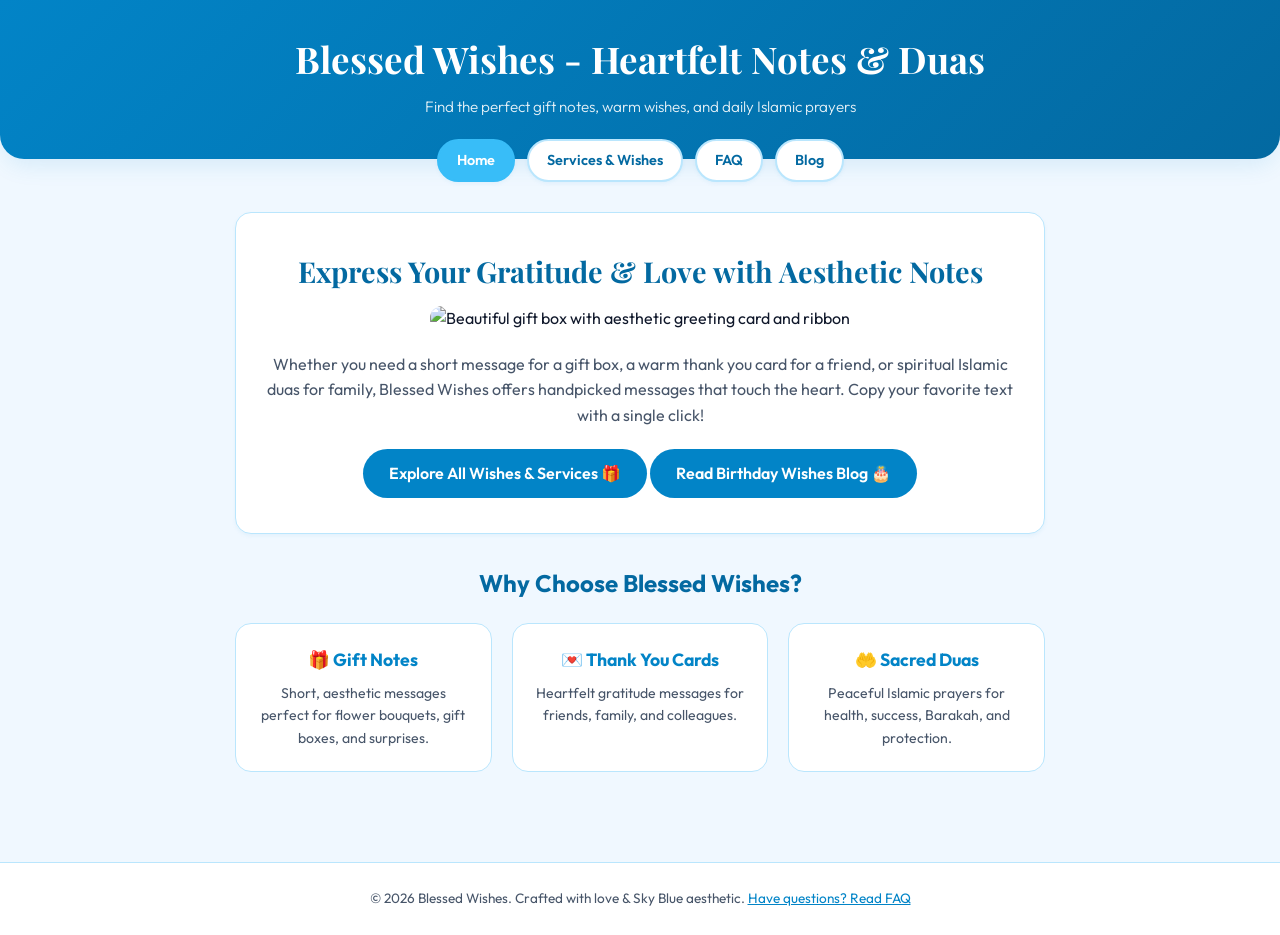
==== index.html @ 403fddb9 "Add files via upload" ====
<!DOCTYPE html>
<html lang="en">
<head>
  <meta charset="UTF-8">
  <meta name="viewport" content="width=device-width, initial-scale=1.0">
  <meta name="google-site-verification" content="L-ZJHPAw0LGPoaAZtQSktFJ6a1Exkws2GeB3RhP_zko" />

  <!-- SEO Title Tag -->
  <title>Blessed Wishes - Gift Notes, Thank You Messages &amp; Islamic Duas</title>

  <!-- Meta Description -->
  <meta name="description" content="Discover curated gift notes, heartfelt thank you wishes, birthday greetings, and sacred Islamic duas for every occasion. Easy one-click copy.">

  <!-- Main Keywords -->
  <meta name="keywords" content="gift notes, thank you wishes, duas, islamic prayers, birthday wishes, anniversary quotes, appreciation messages">

  <!-- Canonical URL -->
  <link rel="canonical" href="https://blessedwishes.netlify.app/index.html">

  <link rel="preconnect" href="https://fonts.googleapis.com">
  <link rel="preconnect" href="https://fonts.gstatic.com" crossorigin>
  <link href="https://fonts.googleapis.com/css2?family=Outfit:wght@300;400;500;600;700&family=Playfair+Display:ital,wght@0,600;0,700;1,400&display=swap" rel="stylesheet">

  <style>
    :root {
      --sky-lightest: #f0f8ff;
      --sky-light: #e0f2fe;
      --sky-mid: #bae6fd;
      --sky-primary: #38bdf8;
      --sky-dark: #0284c7;
      --sky-deep: #0369a1;
      --text-main: #0f172a;
      --text-muted: #475569;
      --white: #ffffff;
      --shadow-sm: 0 2px 4px rgba(2, 132, 199, 0.06);
      --shadow-md: 0 10px 25px -5px rgba(2, 132, 199, 0.12);
      --radius: 16px;
    }

    * { box-sizing: border-box; margin: 0; padding: 0; }
    body {
      font-family: 'Outfit', sans-serif;
      background-color: var(--sky-lightest);
      color: var(--text-main);
      line-height: 1.6;
    }

    header {
      background: linear-gradient(135deg, #0284c7 0%, #0369a1 100%);
      color: var(--white);
      padding: 30px 20px 40px;
      text-align: center;
      border-bottom-left-radius: 24px;
      border-bottom-right-radius: 24px;
      box-shadow: var(--shadow-md);
    }
    .brand-title {
      font-family: 'Playfair Display', serif;
      font-size: 2.3rem;
      font-weight: 700;
      margin-bottom: 6px;
    }
    .brand-subtitle { font-size: 0.95rem; opacity: 0.9; font-weight: 300; }

    nav {
      display: flex;
      justify-content: center;
      gap: 12px;
      margin: -20px 20px 30px;
      position: relative;
      z-index: 10;
    }
    nav a {
      background: var(--white);
      color: var(--sky-deep);
      border: 2px solid var(--sky-mid);
      padding: 8px 18px;
      border-radius: 30px;
      font-size: 0.9rem;
      font-weight: 600;
      text-decoration: none;
      box-shadow: var(--shadow-sm);
      transition: all 0.3s ease;
    }
    nav a.active, nav a:hover {
      background: var(--sky-primary);
      color: var(--white);
      border-color: var(--sky-primary);
    }

    .container {
      max-width: 850px;
      margin: 0 auto;
      padding: 0 20px 60px;
    }

    .hero-card {
      background: var(--white);
      border-radius: var(--radius);
      padding: 35px 25px;
      text-align: center;
      box-shadow: var(--shadow-sm);
      border: 1px solid var(--sky-mid);
      margin-bottom: 30px;
    }
    .hero-card h2 {
      font-family: 'Playfair Display', serif;
      color: var(--sky-deep);
      font-size: 1.8rem;
      margin-bottom: 12px;
    }
    .hero-card p {
      color: var(--text-muted);
      margin-bottom: 20px;
      font-size: 1rem;
    }
    .hero-img {
      width: 100%;
      max-width: 500px;
      height: auto;
      border-radius: 12px;
      margin-bottom: 20px;
    }
    .cta-btn {
      display: inline-block;
      background: var(--sky-dark);
      color: var(--white);
      padding: 12px 26px;
      border-radius: 30px;
      text-decoration: none;
      font-weight: 600;
      transition: background 0.2s;
    }
    .cta-btn:hover { background: var(--sky-deep); }

    .features-grid {
      display: grid;
      grid-template-columns: 1fr;
      gap: 20px;
      margin-bottom: 30px;
    }
    @media(min-width: 600px) {
      .features-grid { grid-template-columns: repeat(3, 1fr); }
    }
    .feature-card {
      background: var(--white);
      padding: 22px;
      border-radius: var(--radius);
      border: 1px solid var(--sky-mid);
      text-align: center;
    }
    .feature-card h2 {
      font-size: 1.1rem;
      color: var(--sky-dark);
      margin-bottom: 8px;
    }
    .feature-card p {
      font-size: 0.88rem;
      color: var(--text-muted);
    }

    footer {
      text-align: center;
      padding: 25px;
      background: var(--white);
      color: var(--text-muted);
      font-size: 0.85rem;
      border-top: 1px solid var(--sky-mid);
    }
  </style>
</head>
<body>

  <header>
    <!-- H1 Heading -->
    <h1 class="brand-title">Blessed Wishes - Heartfelt Notes &amp; Duas</h1>
    <p class="brand-subtitle">Find the perfect gift notes, warm wishes, and daily Islamic prayers</p>
  </header>

  <!-- Internal Navigation Links -->
  <nav>
    <a href="index.html" class="active">Home</a>
    <a href="services.html">Services &amp; Wishes</a>
    <a href="faq.html">FAQ</a>
    <a href="birthday-wishes-blog.html">Blog</a>
  </nav>

  <div class="container">
    <div class="hero-card">
      <!-- H2 Heading -->
      <h2>Express Your Gratitude &amp; Love with Aesthetic Notes</h2>
      
      <!-- Image with Alt Text -->
      <img src="https://images.unsplash.com/photo-1513201099705-a9746e1e201f?auto=format&fit=crop&w=600&q=80" alt="Beautiful gift box with aesthetic greeting card and ribbon" class="hero-img">

      <p>Whether you need a short message for a gift box, a warm thank you card for a friend, or spiritual Islamic duas for family, Blessed Wishes offers handpicked messages that touch the heart. Copy your favorite text with a single click!</p>
      
      <!-- Internal Link -->
      <a href="services.html" class="cta-btn">Explore All Wishes &amp; Services 🎁</a>
      <a href="birthday-wishes-blog.html" class="cta-btn">Read Birthday Wishes Blog 🎂</a>
    </div>

    <!-- H2 Heading -->
    <div class="category-header" style="text-align:center; margin-bottom:20px;">
      <h2 style="color:var(--sky-deep);">Why Choose Blessed Wishes?</h2>
    </div>

    <div class="features-grid">
      <div class="feature-card">
        <h2>🎁 Gift Notes</h2>
        <p>Short, aesthetic messages perfect for flower bouquets, gift boxes, and surprises.</p>
      </div>
      <div class="feature-card">
        <h2>💌 Thank You Cards</h2>
        <p>Heartfelt gratitude messages for friends, family, and colleagues.</p>
      </div>
      <div class="feature-card">
        <h2>🤲 Sacred Duas</h2>
        <p>Peaceful Islamic prayers for health, success, Barakah, and protection.</p>
      </div>
    </div>
  </div>

  <footer>
    <p>&copy; 2026 Blessed Wishes. Crafted with love &amp; Sky Blue aesthetic. <a href="faq.html" style="color:var(--sky-dark);">Have questions? Read FAQ</a></p>
  </footer>

</body>
</html>
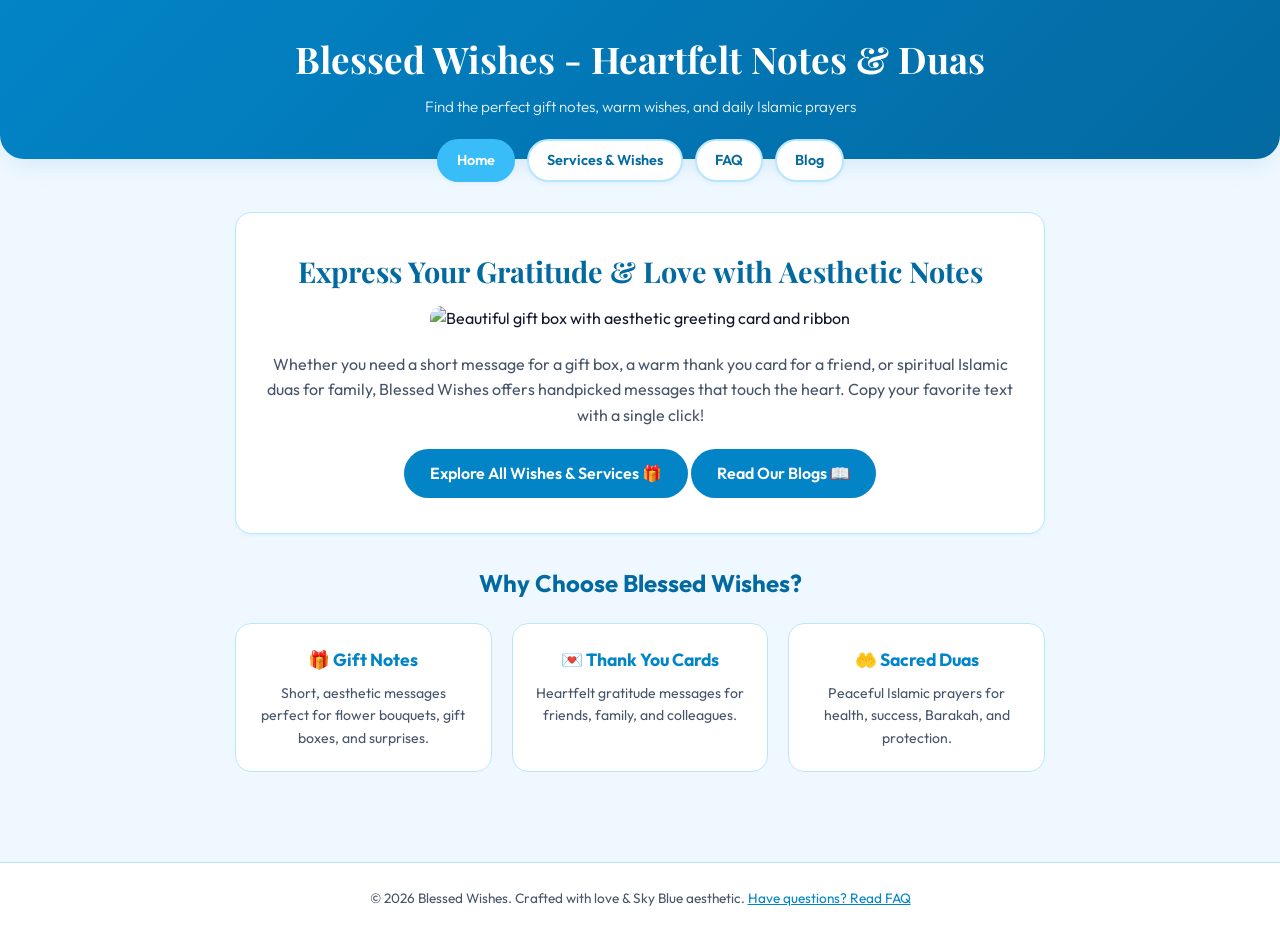
==== commit 88ec5536: "Add files via upload" ====
--- a/index.html
+++ b/index.html
@@ -182,7 +182,7 @@
     <a href="index.html" class="active">Home</a>
     <a href="services.html">Services &amp; Wishes</a>
     <a href="faq.html">FAQ</a>
-    <a href="birthday-wishes-blog.html">Blog</a>
+    <a href="blogs.html">Blog</a>
   </nav>
 
   <div class="container">
@@ -197,7 +197,7 @@
       
       <!-- Internal Link -->
       <a href="services.html" class="cta-btn">Explore All Wishes &amp; Services 🎁</a>
-      <a href="birthday-wishes-blog.html" class="cta-btn">Read Birthday Wishes Blog 🎂</a>
+     <a href="blogs.html" class="cta-btn">Read Our Blogs 📖</a>
     </div>
 
     <!-- H2 Heading -->
